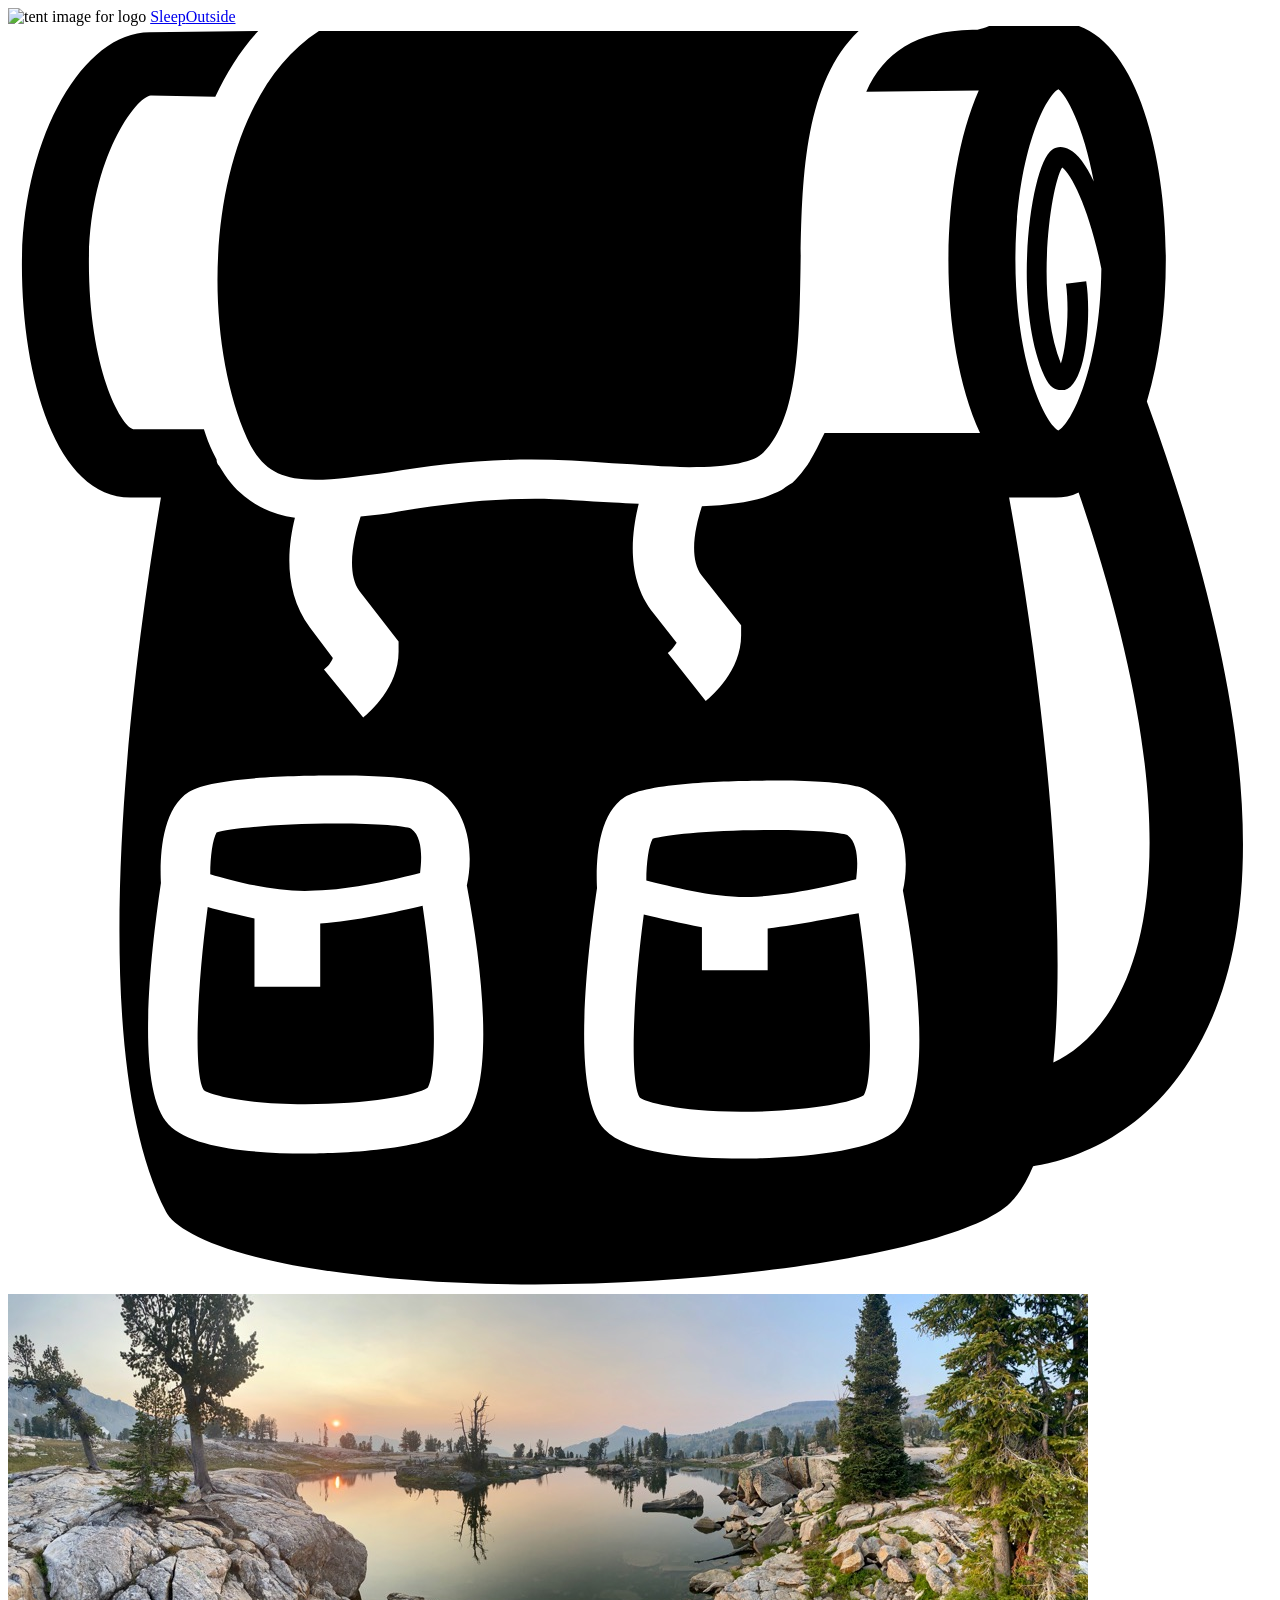
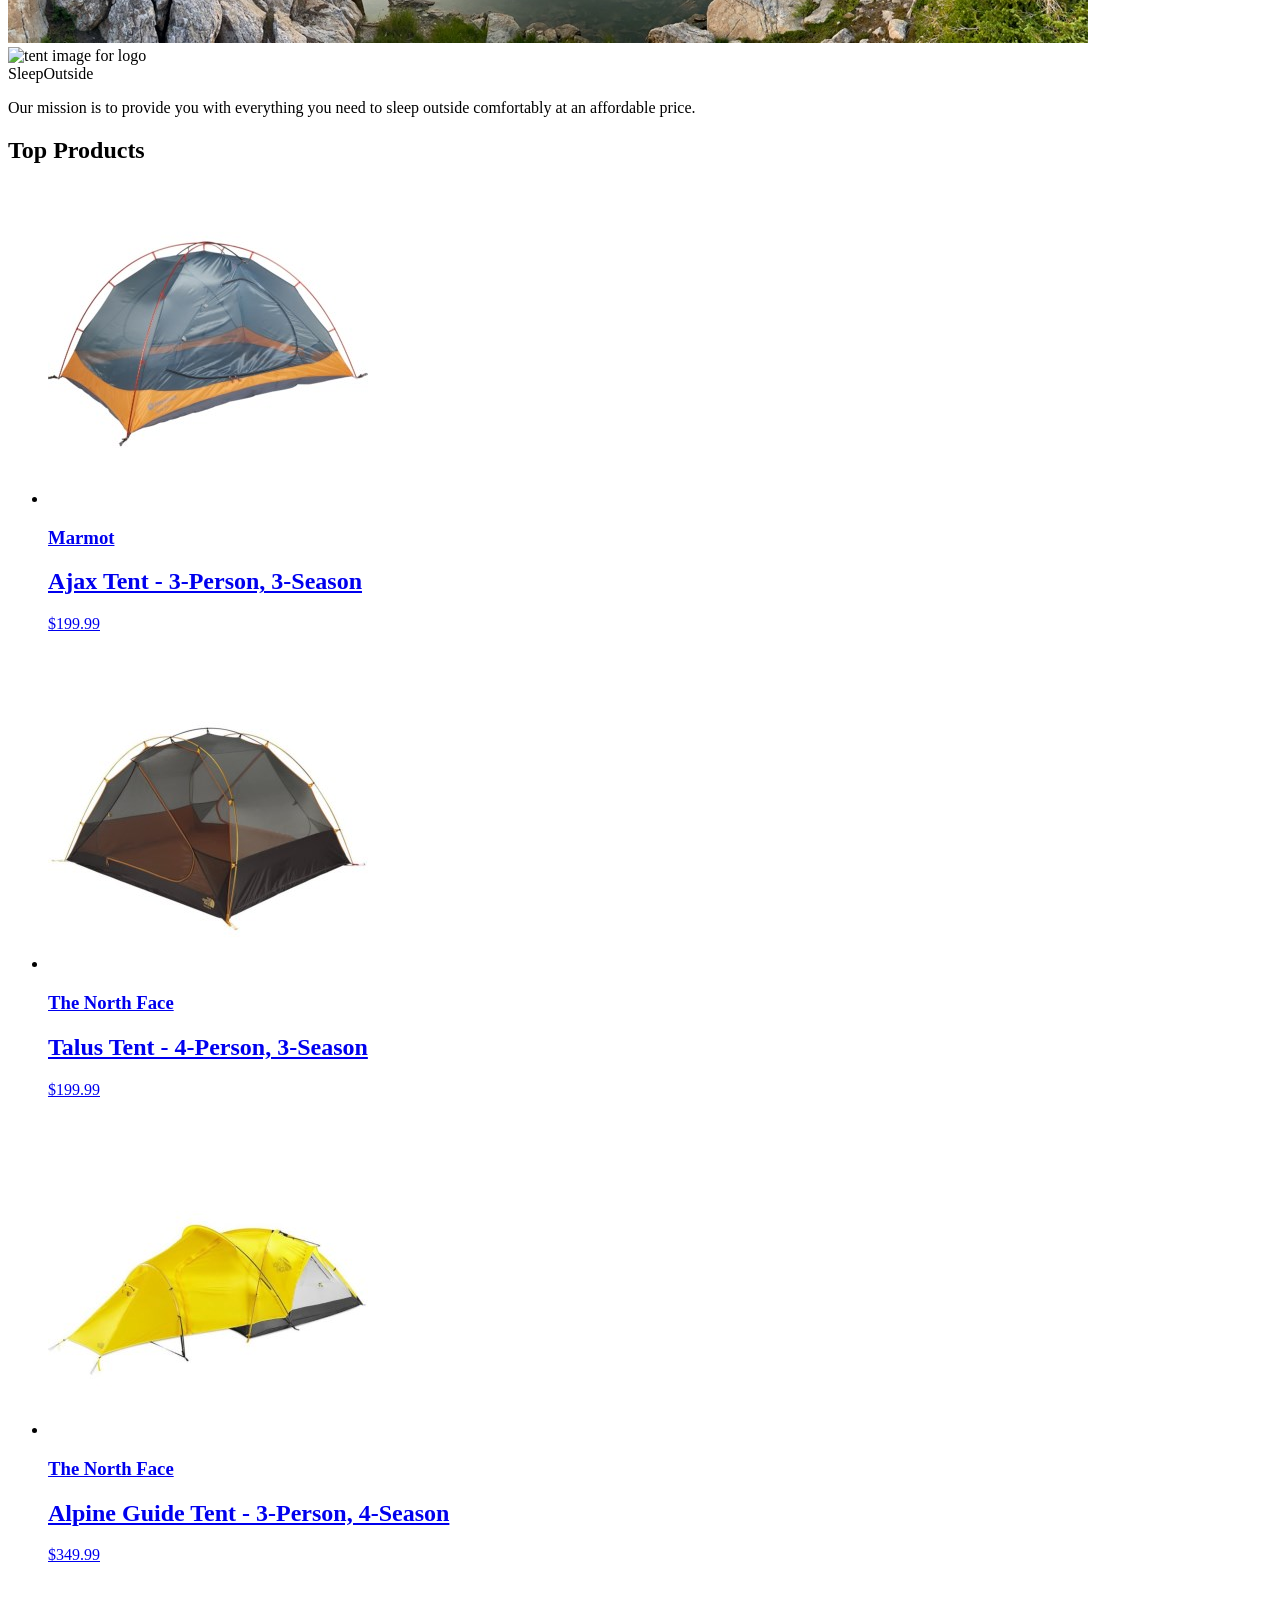
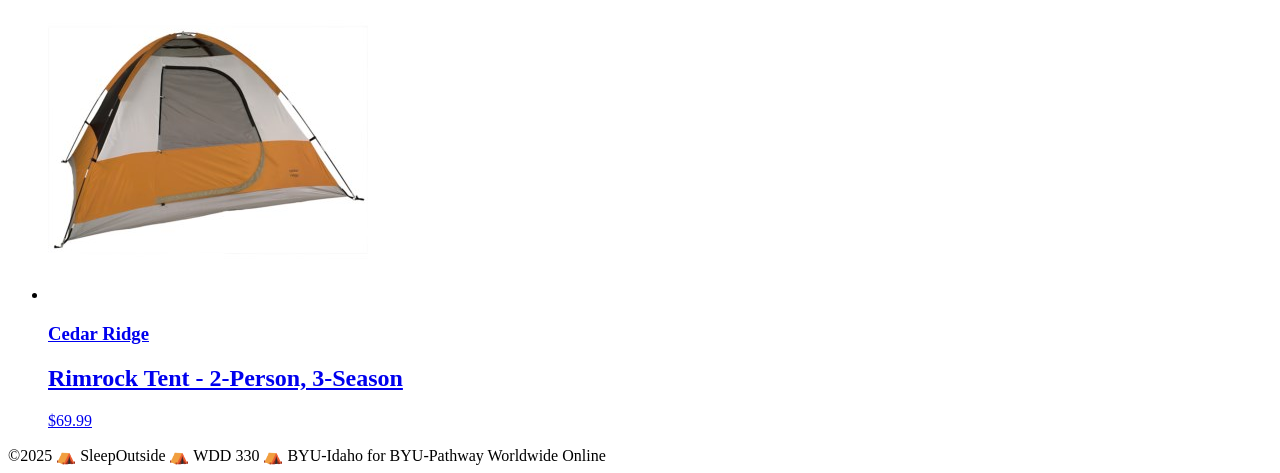
==== src/index.html @ 91a4903b "Initial commit" ====
<!doctype html>
<html lang="en">
  <head>
    <meta charset="UTF-8" />
    <meta name="viewport" content="width=device-width, initial-scale=1.0" />
    <title>Sleep Outside | Home</title>
    <link rel="stylesheet" href="/css/style.css" />
  </head>

  <body>
    <header class="divider">
      <div class="logo">
        <img src="/images/noun_Tent_2517.svg" alt="tent image for logo" />
        <a href="index.html"> Sleep<span class="highlight">Outside</span></a>
      </div>
      <div class="cart">
        <a href="cart/index.html">
          <svg xmlns="http://www.w3.org/2000/svg" viewBox="0 0 100 100">
            <path
              d="M18.9 32.6c1.1 2.4 2.5 3.3 5.4 3.3 1.6 0 3.6-0.3 5.9-0.6 3.2-0.5 6.9-1 11.2-1 2.1 0 4.3 0.1 6.4 0.3 2.1 0.1 4.2 0.3 6.1 0.3 3.2 0 5.2-0.4 5.9-1.2 2.7-2.7 2.8-8.8 2.9-14.6 0.1-6.7 0.2-14.5 4.6-18.7 -0.5 0-1 0-1.6 0 -14.2 0-37.5 0-41.1 0C15.6 6.2 14.9 23.6 18.9 32.6z"
            />
            <path
              d="M90.1 29.7c1-3.3 1.5-7.3 1.5-11.2 0-9-2.7-18.8-8.6-18.8 -0.1 0-0.2 0-0.3 0L77.8-0.1c-0.3 0.2-0.8 0.3-1.1 0.4 0 0 0 0 0 0 -0.2 0-0.3 0-0.4 0 -4.5 0.1-7 1.8-8.4 4.9l8.9-0.1c-1.6 3.6-2.4 8.7-2.4 13.5 0 4.9 0.8 9.9 2.5 13.6l-12.3 0c-0.2 0.4-0.4 0.8-0.6 1.2 -0.2 0.4-0.4 0.7-0.6 1.1 -0.1 0.1-0.1 0.2-0.2 0.3 -0.3 0.4-0.5 0.7-0.9 1.1 0 0 0 0 0 0 0 0-0.1 0.1-0.1 0.1 -0.1 0.1-0.2 0.2-0.4 0.3 -0.2 0.1-0.4 0.3-0.6 0.4 0 0 0 0 0 0 -0.4 0.2-0.9 0.4-1.4 0.6 -1.3 0.4-2.9 0.6-4.9 0.7 -0.5 1.5-1.1 4.1 0 5.5l3.1 3.9 0 0.8c0 2.8-2.3 4.8-2.8 5.2l-3-3.8c0.3-0.2 0.5-0.5 0.7-0.8l-1.8-2.3c-2.2-2.7-1.8-6.3-1.2-8.7 -0.7 0-1.4-0.1-2-0.1 -2.1-0.1-4.3-0.3-6.2-0.3 -4.1 0-7.7 0.5-10.8 1 -1 0.2-2 0.3-3 0.4 -0.5 1.5-1.2 4.4-0.1 5.9l3.1 4 0 0.8c0 2.8-2.3 4.8-2.8 5.2l-3.1-3.8c0.3-0.2 0.6-0.6 0.7-0.9l-1.8-2.4c-2.1-2.8-1.8-6.3-1.2-8.7 -1.6-0.2-2.9-0.8-4-1.7h0c-0.8-0.6-1.4-1.4-2-2.4 -0.1-0.1-0.2-0.3-0.2-0.5 -0.1-0.2-0.2-0.4-0.3-0.6 -0.3-0.6-0.5-1.2-0.7-1.8l-5.6 0c-1-0.3-3.5-4.8-3.5-13.2 0-8.1 3.7-13.1 4.9-13.2L16.4 5.6c0.9-1.9 2-3.7 3.4-5.2L11.2 0.5c-5.4 0-10.1 8.6-10.1 18.4 0 8.9 2.7 18.4 8.6 18.4h2.4c-1.8 10.7-6.6 43 0.4 56.5 0.7 1.4 4.3 3.4 12.2 4.6 20.2 3.1 49.8-0.5 54.6-5.3 0.7-0.7 1.3-1.7 1.8-2.9 2-0.3 8.2-1.7 12.4-8.4C100.1 71.5 98.9 53.9 90.1 29.7zM35.6 87.1c-2.6 2-10.5 2.1-12.1 2.1 0 0 0 0 0 0 -3.9 0-9-0.4-10.8-2.3 -2.6-2.7-1.5-13-0.6-19.1 -0.1-1.9 0-5.8 2.2-7.2 1.9-1.2 8.7-1.3 11.6-1.3 6.4 0 7.4 0.6 7.8 0.9 3 1.8 3.1 5.6 2.6 7.8C37.7 75.5 38.6 84.8 35.6 87.1zM70.1 87.5c-2.6 2-10.5 2.1-12.1 2.1 0 0 0 0 0 0 -3.9 0-9-0.4-10.8-2.3 -2.6-2.7-1.5-13-0.6-19.1 -0.1-1.9 0-5.8 2.2-7.2 1.9-1.2 8.7-1.3 11.6-1.3 6.4 0 7.4 0.6 7.8 0.9 3 1.8 3.1 5.6 2.6 7.8C72.2 76 73.1 85.3 70.1 87.5zM85.9 12.3c-0.6-1.3-1.3-2.2-1.9-2.5 -0.5-0.3-1-0.3-1.4 0 -1.7 1.1-3.2 12.2-0.6 17.9 0.4 0.9 0.9 1.1 1.3 1.1 0.1 0 0.2 0 0.3 0 1.8-0.5 2.1-6.2 1.7-8.6l-1.6 0.2c0.3 2.2 0 5.1-0.4 6.3 -2.1-5.3-0.8-14.1 0.1-15.5 0.8 0.6 2.2 3.5 3.1 8 -0.1 7.9-2.4 12.3-3.4 12.8 -1-0.5-3.4-5.2-3.4-13.5 0-8.3 2.4-13 3.4-13.5C83.7 5.4 85.1 7.9 85.9 12.3zM87.3 77.7c-1.4 2.3-3.1 3.6-4.6 4.3 1.2-12.2-1-31-3.5-44.7h3.3c0.1 0 0.3 0 0.4 0 0.6 0 1.2-0.1 1.8-0.4C92.8 60.7 90.7 72.2 87.3 77.7z"
            />
            <path
              d="M24.7 71v5h-5.2v-5.4c-1.4-0.3-2.7-0.6-3.7-0.9 -0.9 6.8-1.1 13.3-0.3 14.5 0.4 0.3 2.9 1.1 8 1.1h0c5 0 8.8-0.7 9.7-1.3 0.8-1.3 0.6-7.7-0.4-14.4C30.7 70.1 27.5 70.8 24.7 71z"
            />
            <path
              d="M58.8 68.9c2.9-0.1 6.4-0.9 8.3-1.4 0.1-0.8 0.3-2.8-0.7-3.5 -0.5-0.2-2.5-0.4-5.9-0.4 -4.9 0-8.6 0.4-9.5 0.7 -0.3 0.5-0.5 1.9-0.5 3.3C52.5 68.1 56 69 58.8 68.9z"
            />
            <path
              d="M24.3 68.4c2.9-0.1 6.4-0.9 8.3-1.4 0.1-0.8 0.3-2.8-0.7-3.5 -0.5-0.2-2.5-0.4-5.9-0.4 -4.9 0-8.6 0.4-9.5 0.7 -0.3 0.5-0.5 1.9-0.5 3.3C18 67.7 21.5 68.6 24.3 68.4z"
            />
            <path
              d="M60.1 71.4v3.3h-5.2v-3.4c-1.7-0.3-3.3-0.7-4.6-1 -0.9 6.8-1.1 13.3-0.3 14.5 0.4 0.3 2.9 1.1 8 1.1h0c5 0 8.8-0.7 9.7-1.3 0.8-1.3 0.6-7.7-0.4-14.4C65.5 70.5 62.7 71.1 60.1 71.4z"
            />

            <!-- <text x="0" y="115" fill="#000000" font-size="5px" font-weight="bold" font-family="'Helvetica Neue', Helvetica, Arial-Unicode, Arial, Sans-serif">Created by Natalia Woodroffe</text>
            <text x="0" y="120" fill="#000000" font-size="5px" font-weight="bold" font-family="'Helvetica Neue', Helvetica, Arial-Unicode, Arial, Sans-serif">from the Noun Project</text> -->
          </svg>
        </a>
      </div>
    </header>
    <main class="divider">
      <div class="hero">
        <img
          src="/images/banner-sm.jpg"
          srcset="images/banner-sm.jpg 500w, images/banner.jpg"
          alt="image of a high mountain lake"
        />
        <div class="logo logo--square">
          <img src="/images/noun_Tent_2517.svg" alt="tent image for logo" />
          <div>Sleep<span class="highlight">Outside</span></div>
        </div>
        <div class="mission">
          <p>
            Our mission is to provide you with everything you need to sleep
            outside comfortably at an affordable price.
          </p>
        </div>
      </div>

      <section class="products">
        <h2>Top Products</h2>
        <ul class="product-list">
          <li class="product-card">
            <a href="product_pages/marmot-ajax-3.html">
              <img
                src="images/tents/marmot-ajax-tent-3-person-3-season-in-pale-pumpkin-terracotta~p~880rr_01~320.jpg"
                alt="Marmot Ajax tent"
              />
              <h3 class="card__brand">Marmot</h3>
              <h2 class="card__name">Ajax Tent - 3-Person, 3-Season</h2>
              <p class="product-card__price">$199.99</p>
            </a>
          </li>
          <li class="product-card">
            <a href="product_pages/northface-talus-4.html">
              <img
                src="images/tents/the-north-face-talus-tent-4-person-3-season-in-golden-oak-saffron-yellow~p~985rf_01~320.jpg"
                alt="Talus Tent - 4-Person, 3-Season"
              />
              <h3 class="card__brand">The North Face</h3>
              <h2 class="card__name">Talus Tent - 4-Person, 3-Season</h2>
              <p class="product-card__price">$199.99</p>
            </a>
          </li>
          <li class="product-card">
            <a href="product_pages/northface-alpine-3.html">
              <img
                src="images/tents/the-north-face-alpine-guide-tent-3-person-4-season-in-canary-yellow-high-rise-grey~p~985pr_01~320.jpg"
                alt="Alpine Guide Tent - 3-Person, 4-Season"
              />
              <h3 class="card__brand">The North Face</h3>
              <h2 class="card__name">Alpine Guide Tent - 3-Person, 4-Season</h2>
              <p class="product-card__price">$349.99</p>
            </a>
          </li>
          <li class="product-card">
            <a href="product_pages/cedar-ridge-rimrock-2.html">
              <img
                src="images/tents/cedar-ridge-rimrock-tent-2-person-3-season-in-rust-clay~p~344yj_01~320.jpg"
                alt="Rimrock Tent - 2-Person, 3-Season"
              />
              <h3 class="card__brand">Cedar Ridge</h3>
              <h2 class="card__name">Rimrock Tent - 2-Person, 3-Season</h2>
              <p class="product-card__price">$69.99</p>
            </a>
          </li>
        </ul>
      </section>
    </main>
    <footer>
      &copy;2025 ⛺ SleepOutside ⛺ WDD 330 ⛺ BYU-Idaho for BYU-Pathway
      Worldwide Online
    </footer>
  </body>
</html>
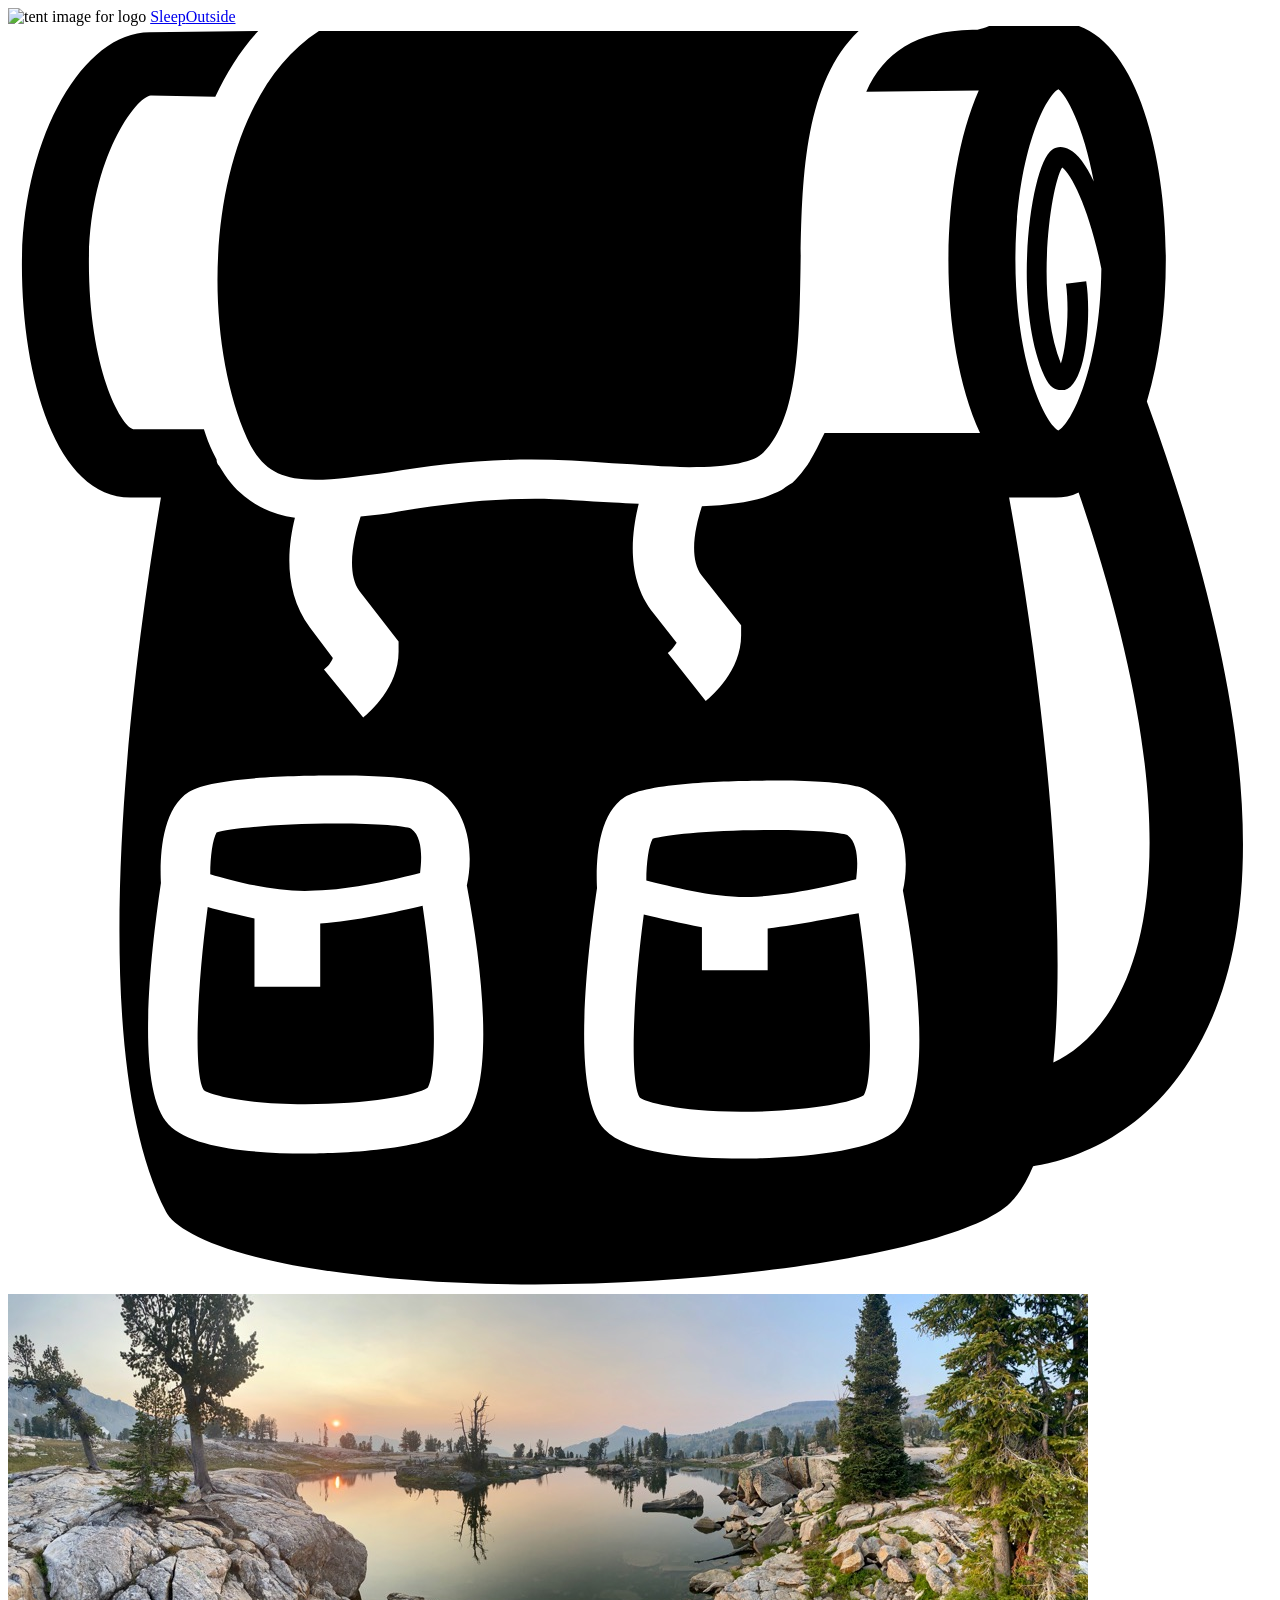
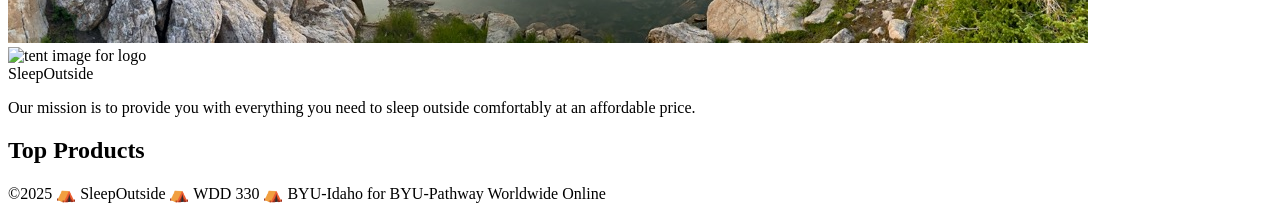
==== commit a014ace0: "Week 2 individual activity" ====
--- a/src/index.html
+++ b/src/index.html
@@ -5,6 +5,7 @@
     <meta name="viewport" content="width=device-width, initial-scale=1.0" />
     <title>Sleep Outside | Home</title>
     <link rel="stylesheet" href="/css/style.css" />
+    <script src="js/main.js" type="module"></script>
   </head>
 
   <body>
@@ -62,52 +63,7 @@
 
       <section class="products">
         <h2>Top Products</h2>
-        <ul class="product-list">
-          <li class="product-card">
-            <a href="product_pages/marmot-ajax-3.html">
-              <img
-                src="images/tents/marmot-ajax-tent-3-person-3-season-in-pale-pumpkin-terracotta~p~880rr_01~320.jpg"
-                alt="Marmot Ajax tent"
-              />
-              <h3 class="card__brand">Marmot</h3>
-              <h2 class="card__name">Ajax Tent - 3-Person, 3-Season</h2>
-              <p class="product-card__price">$199.99</p>
-            </a>
-          </li>
-          <li class="product-card">
-            <a href="product_pages/northface-talus-4.html">
-              <img
-                src="images/tents/the-north-face-talus-tent-4-person-3-season-in-golden-oak-saffron-yellow~p~985rf_01~320.jpg"
-                alt="Talus Tent - 4-Person, 3-Season"
-              />
-              <h3 class="card__brand">The North Face</h3>
-              <h2 class="card__name">Talus Tent - 4-Person, 3-Season</h2>
-              <p class="product-card__price">$199.99</p>
-            </a>
-          </li>
-          <li class="product-card">
-            <a href="product_pages/northface-alpine-3.html">
-              <img
-                src="images/tents/the-north-face-alpine-guide-tent-3-person-4-season-in-canary-yellow-high-rise-grey~p~985pr_01~320.jpg"
-                alt="Alpine Guide Tent - 3-Person, 4-Season"
-              />
-              <h3 class="card__brand">The North Face</h3>
-              <h2 class="card__name">Alpine Guide Tent - 3-Person, 4-Season</h2>
-              <p class="product-card__price">$349.99</p>
-            </a>
-          </li>
-          <li class="product-card">
-            <a href="product_pages/cedar-ridge-rimrock-2.html">
-              <img
-                src="images/tents/cedar-ridge-rimrock-tent-2-person-3-season-in-rust-clay~p~344yj_01~320.jpg"
-                alt="Rimrock Tent - 2-Person, 3-Season"
-              />
-              <h3 class="card__brand">Cedar Ridge</h3>
-              <h2 class="card__name">Rimrock Tent - 2-Person, 3-Season</h2>
-              <p class="product-card__price">$69.99</p>
-            </a>
-          </li>
-        </ul>
+        <ul class="product-list"></ul>
       </section>
     </main>
     <footer>
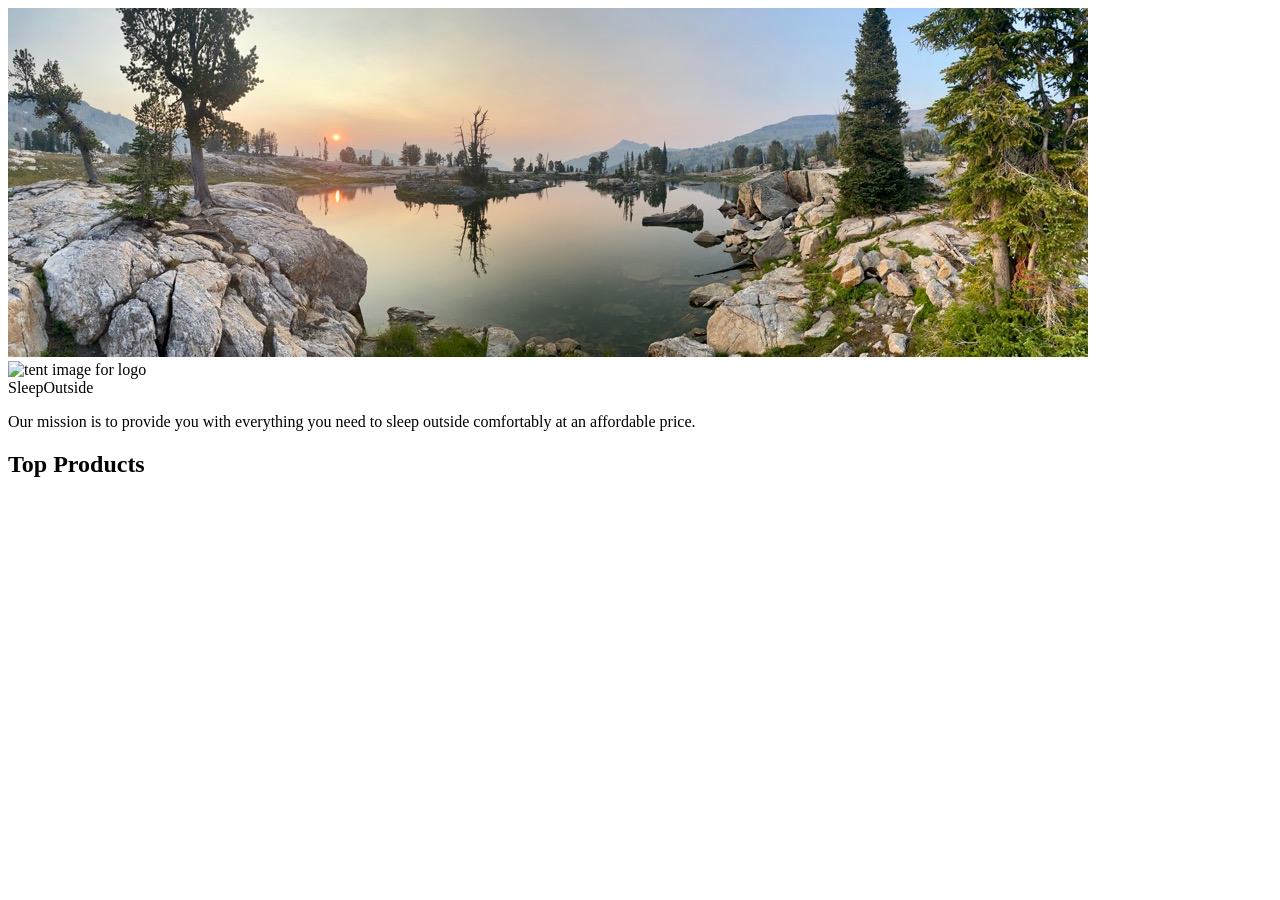
==== commit 6a0cae2e: "week 3 team" ====
--- a/src/index.html
+++ b/src/index.html
@@ -9,39 +9,7 @@
   </head>
 
   <body>
-    <header class="divider">
-      <div class="logo">
-        <img src="/images/noun_Tent_2517.svg" alt="tent image for logo" />
-        <a href="index.html"> Sleep<span class="highlight">Outside</span></a>
-      </div>
-      <div class="cart">
-        <a href="cart/index.html">
-          <svg xmlns="http://www.w3.org/2000/svg" viewBox="0 0 100 100">
-            <path
-              d="M18.9 32.6c1.1 2.4 2.5 3.3 5.4 3.3 1.6 0 3.6-0.3 5.9-0.6 3.2-0.5 6.9-1 11.2-1 2.1 0 4.3 0.1 6.4 0.3 2.1 0.1 4.2 0.3 6.1 0.3 3.2 0 5.2-0.4 5.9-1.2 2.7-2.7 2.8-8.8 2.9-14.6 0.1-6.7 0.2-14.5 4.6-18.7 -0.5 0-1 0-1.6 0 -14.2 0-37.5 0-41.1 0C15.6 6.2 14.9 23.6 18.9 32.6z"
-            />
-            <path
-              d="M90.1 29.7c1-3.3 1.5-7.3 1.5-11.2 0-9-2.7-18.8-8.6-18.8 -0.1 0-0.2 0-0.3 0L77.8-0.1c-0.3 0.2-0.8 0.3-1.1 0.4 0 0 0 0 0 0 -0.2 0-0.3 0-0.4 0 -4.5 0.1-7 1.8-8.4 4.9l8.9-0.1c-1.6 3.6-2.4 8.7-2.4 13.5 0 4.9 0.8 9.9 2.5 13.6l-12.3 0c-0.2 0.4-0.4 0.8-0.6 1.2 -0.2 0.4-0.4 0.7-0.6 1.1 -0.1 0.1-0.1 0.2-0.2 0.3 -0.3 0.4-0.5 0.7-0.9 1.1 0 0 0 0 0 0 0 0-0.1 0.1-0.1 0.1 -0.1 0.1-0.2 0.2-0.4 0.3 -0.2 0.1-0.4 0.3-0.6 0.4 0 0 0 0 0 0 -0.4 0.2-0.9 0.4-1.4 0.6 -1.3 0.4-2.9 0.6-4.9 0.7 -0.5 1.5-1.1 4.1 0 5.5l3.1 3.9 0 0.8c0 2.8-2.3 4.8-2.8 5.2l-3-3.8c0.3-0.2 0.5-0.5 0.7-0.8l-1.8-2.3c-2.2-2.7-1.8-6.3-1.2-8.7 -0.7 0-1.4-0.1-2-0.1 -2.1-0.1-4.3-0.3-6.2-0.3 -4.1 0-7.7 0.5-10.8 1 -1 0.2-2 0.3-3 0.4 -0.5 1.5-1.2 4.4-0.1 5.9l3.1 4 0 0.8c0 2.8-2.3 4.8-2.8 5.2l-3.1-3.8c0.3-0.2 0.6-0.6 0.7-0.9l-1.8-2.4c-2.1-2.8-1.8-6.3-1.2-8.7 -1.6-0.2-2.9-0.8-4-1.7h0c-0.8-0.6-1.4-1.4-2-2.4 -0.1-0.1-0.2-0.3-0.2-0.5 -0.1-0.2-0.2-0.4-0.3-0.6 -0.3-0.6-0.5-1.2-0.7-1.8l-5.6 0c-1-0.3-3.5-4.8-3.5-13.2 0-8.1 3.7-13.1 4.9-13.2L16.4 5.6c0.9-1.9 2-3.7 3.4-5.2L11.2 0.5c-5.4 0-10.1 8.6-10.1 18.4 0 8.9 2.7 18.4 8.6 18.4h2.4c-1.8 10.7-6.6 43 0.4 56.5 0.7 1.4 4.3 3.4 12.2 4.6 20.2 3.1 49.8-0.5 54.6-5.3 0.7-0.7 1.3-1.7 1.8-2.9 2-0.3 8.2-1.7 12.4-8.4C100.1 71.5 98.9 53.9 90.1 29.7zM35.6 87.1c-2.6 2-10.5 2.1-12.1 2.1 0 0 0 0 0 0 -3.9 0-9-0.4-10.8-2.3 -2.6-2.7-1.5-13-0.6-19.1 -0.1-1.9 0-5.8 2.2-7.2 1.9-1.2 8.7-1.3 11.6-1.3 6.4 0 7.4 0.6 7.8 0.9 3 1.8 3.1 5.6 2.6 7.8C37.7 75.5 38.6 84.8 35.6 87.1zM70.1 87.5c-2.6 2-10.5 2.1-12.1 2.1 0 0 0 0 0 0 -3.9 0-9-0.4-10.8-2.3 -2.6-2.7-1.5-13-0.6-19.1 -0.1-1.9 0-5.8 2.2-7.2 1.9-1.2 8.7-1.3 11.6-1.3 6.4 0 7.4 0.6 7.8 0.9 3 1.8 3.1 5.6 2.6 7.8C72.2 76 73.1 85.3 70.1 87.5zM85.9 12.3c-0.6-1.3-1.3-2.2-1.9-2.5 -0.5-0.3-1-0.3-1.4 0 -1.7 1.1-3.2 12.2-0.6 17.9 0.4 0.9 0.9 1.1 1.3 1.1 0.1 0 0.2 0 0.3 0 1.8-0.5 2.1-6.2 1.7-8.6l-1.6 0.2c0.3 2.2 0 5.1-0.4 6.3 -2.1-5.3-0.8-14.1 0.1-15.5 0.8 0.6 2.2 3.5 3.1 8 -0.1 7.9-2.4 12.3-3.4 12.8 -1-0.5-3.4-5.2-3.4-13.5 0-8.3 2.4-13 3.4-13.5C83.7 5.4 85.1 7.9 85.9 12.3zM87.3 77.7c-1.4 2.3-3.1 3.6-4.6 4.3 1.2-12.2-1-31-3.5-44.7h3.3c0.1 0 0.3 0 0.4 0 0.6 0 1.2-0.1 1.8-0.4C92.8 60.7 90.7 72.2 87.3 77.7z"
-            />
-            <path
-              d="M24.7 71v5h-5.2v-5.4c-1.4-0.3-2.7-0.6-3.7-0.9 -0.9 6.8-1.1 13.3-0.3 14.5 0.4 0.3 2.9 1.1 8 1.1h0c5 0 8.8-0.7 9.7-1.3 0.8-1.3 0.6-7.7-0.4-14.4C30.7 70.1 27.5 70.8 24.7 71z"
-            />
-            <path
-              d="M58.8 68.9c2.9-0.1 6.4-0.9 8.3-1.4 0.1-0.8 0.3-2.8-0.7-3.5 -0.5-0.2-2.5-0.4-5.9-0.4 -4.9 0-8.6 0.4-9.5 0.7 -0.3 0.5-0.5 1.9-0.5 3.3C52.5 68.1 56 69 58.8 68.9z"
-            />
-            <path
-              d="M24.3 68.4c2.9-0.1 6.4-0.9 8.3-1.4 0.1-0.8 0.3-2.8-0.7-3.5 -0.5-0.2-2.5-0.4-5.9-0.4 -4.9 0-8.6 0.4-9.5 0.7 -0.3 0.5-0.5 1.9-0.5 3.3C18 67.7 21.5 68.6 24.3 68.4z"
-            />
-            <path
-              d="M60.1 71.4v3.3h-5.2v-3.4c-1.7-0.3-3.3-0.7-4.6-1 -0.9 6.8-1.1 13.3-0.3 14.5 0.4 0.3 2.9 1.1 8 1.1h0c5 0 8.8-0.7 9.7-1.3 0.8-1.3 0.6-7.7-0.4-14.4C65.5 70.5 62.7 71.1 60.1 71.4z"
-            />
-
-            <!-- <text x="0" y="115" fill="#000000" font-size="5px" font-weight="bold" font-family="'Helvetica Neue', Helvetica, Arial-Unicode, Arial, Sans-serif">Created by Natalia Woodroffe</text>
-            <text x="0" y="120" fill="#000000" font-size="5px" font-weight="bold" font-family="'Helvetica Neue', Helvetica, Arial-Unicode, Arial, Sans-serif">from the Noun Project</text> -->
-          </svg>
-        </a>
-      </div>
-    </header>
+    <header id="header" class="divider"></header>
     <main class="divider">
       <div class="hero">
         <img
@@ -66,9 +34,6 @@
         <ul class="product-list"></ul>
       </section>
     </main>
-    <footer>
-      &copy;2025 ⛺ SleepOutside ⛺ WDD 330 ⛺ BYU-Idaho for BYU-Pathway
-      Worldwide Online
-    </footer>
+    <footer id="footer"></footer>
   </body>
 </html>
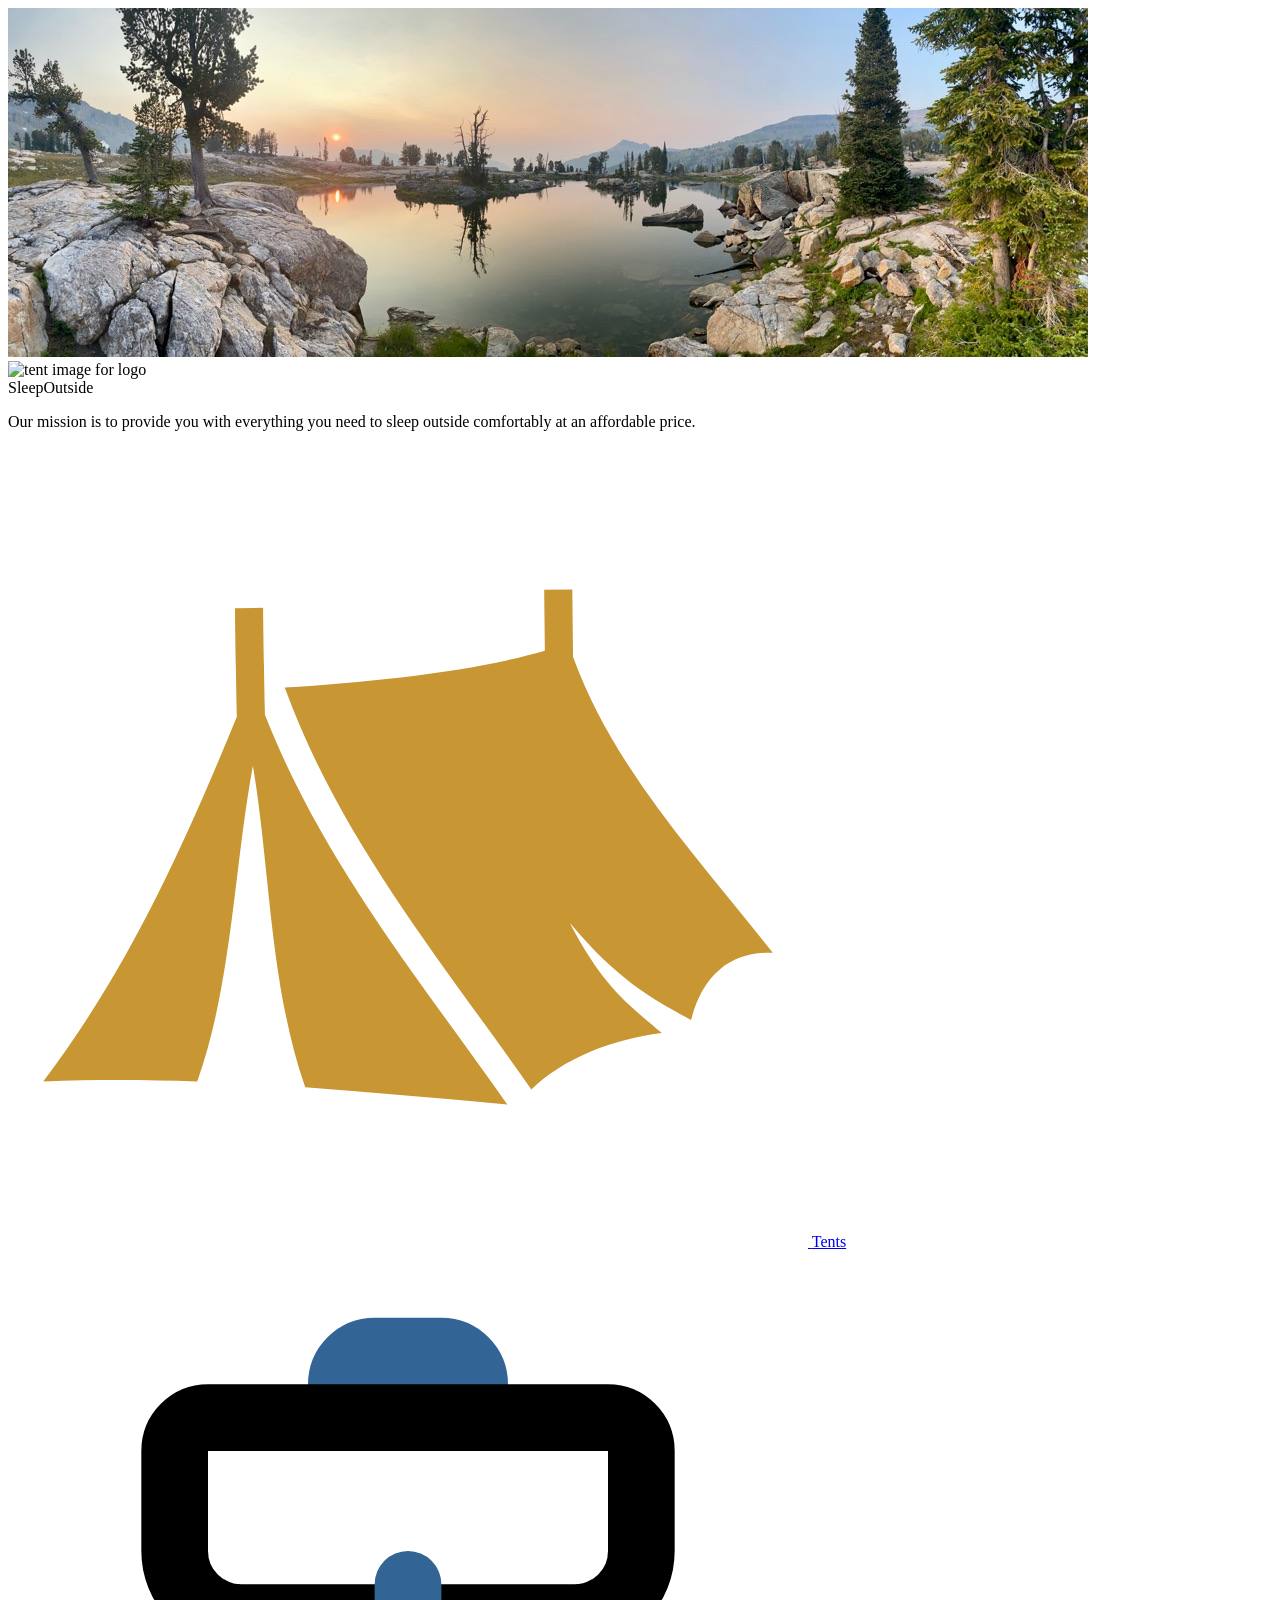
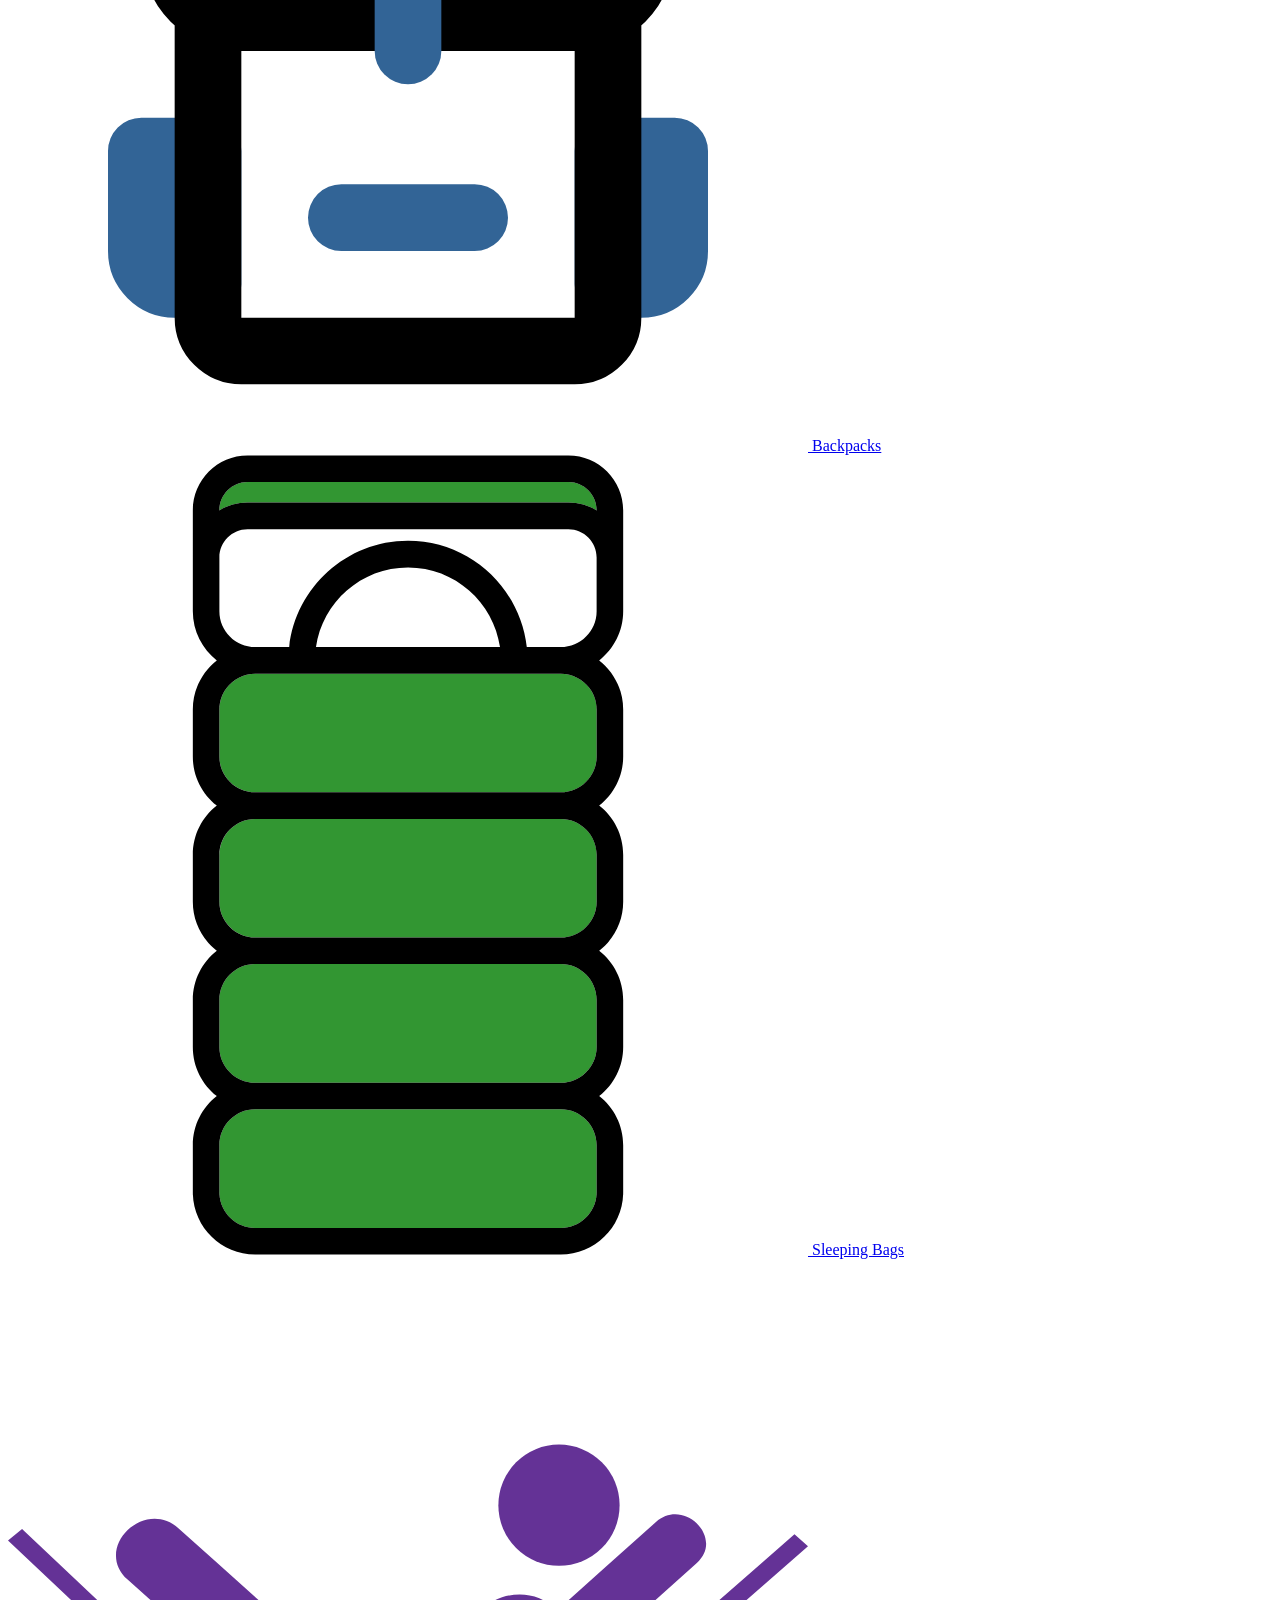
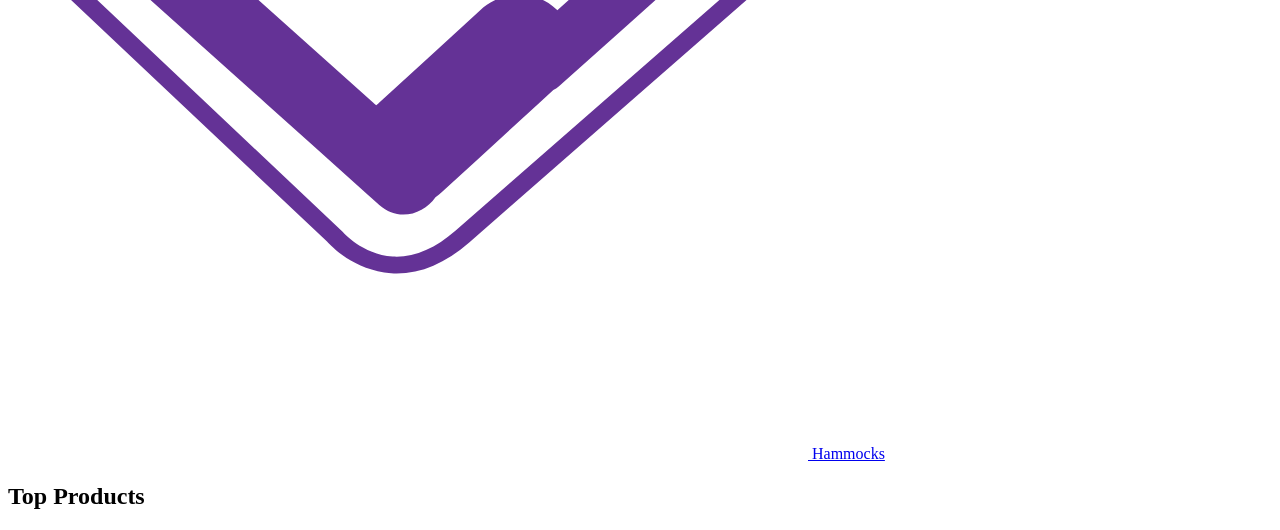
==== commit 6593d2ac: "Expand inventory" ====
--- a/src/index.html
+++ b/src/index.html
@@ -29,6 +29,25 @@
         </div>
       </div>
 
+      <div class="product-listing">
+        <a href="/product_listing/?category=tents">
+          <img src="images/category-tents.svg" />
+          <span>Tents</span>
+        </a>
+        <a href="/product_listing/?category=backpacks">
+          <img src="images/category-backpacks.svg" />
+          <span>Backpacks</span>
+        </a>
+        <a href="/product_listing/?category=sleeping-bags">
+          <img src="images/category-sleepingbags.svg" />
+          <span>Sleeping Bags</span>
+        </a>
+        <a href="/product_listing/?category=hammocks">
+          <img src="images/category-hammocks.svg" />
+          <span>Hammocks</span>
+        </a>
+      </div>
+
       <section class="products">
         <h2>Top Products</h2>
         <ul class="product-list"></ul>
